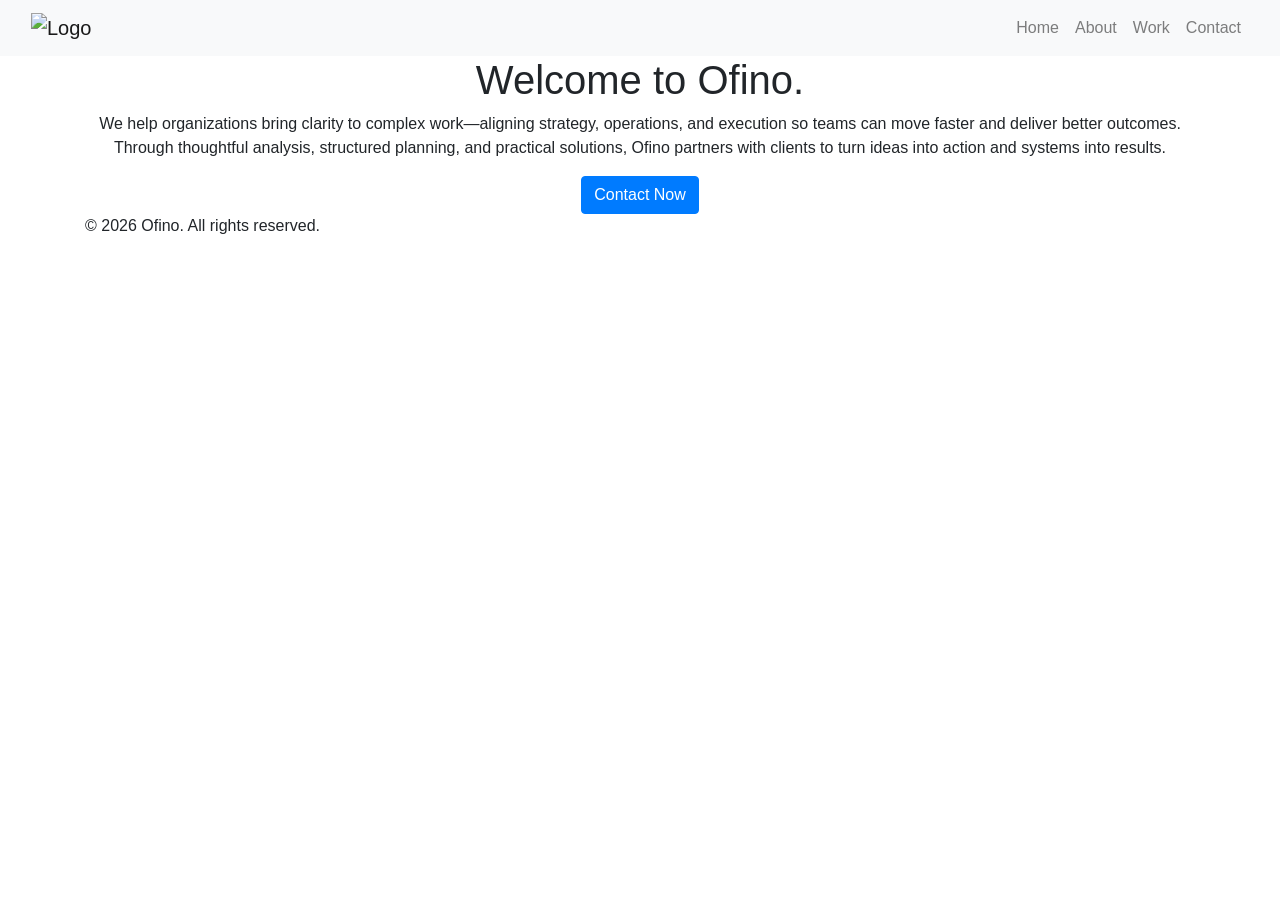
==== index.html @ 7a5e8362 "Initial Ofino site" ====
<!DOCTYPE html>
<html lang="en">

<head>
    <meta charset="UTF-8">
    <meta name="viewport" content="width=device-width, initial-scale=1.0">
    <meta http-equiv="X-UA-Compatible" content="ie=edge">
    <title>Ofino</title>
    <link rel="icon" type="image/png" href="images/ofino.svg">
    <link rel="stylesheet" href="https://stackpath.bootstrapcdn.com/bootstrap/4.4.1/css/bootstrap.min.css"
        integrity="sha384-Vkoo8x4CGsO3+Hhxv8T/Q5PaXtkKtu6ug5TOeNV6gBiFeWPGFN9MuhOf23Q9Ifjh"
        crossorigin="anonymous">
    <link rel="stylesheet" href="style1.css">
</head>

<body>
    <nav class="navbar navbar-expand-lg navbar-light bg-light">
        <div class="container-fluid">
            <a class="navbar-brand" href="https://maplediv.github.io/ofino/index.html">
                <img src="images/ofino.svg" alt="Logo" class="d-inline-block align-top logo">
            </a>
            <button class="navbar-toggler" type="button" data-toggle="collapse" data-target="#navbarNav"
                aria-controls="navbarNav" aria-expanded="false" aria-label="Toggle navigation">
                <span class="navbar-toggler-icon"></span>
            </button>
            <div class="collapse navbar-collapse" id="navbarNav">
                <ul class="navbar-nav ml-auto">
                    <li class="nav-item">
                        <a class="nav-link" href="/ofino/index.html">Home</a>
                    </li>
                    <li class="nav-item">
                        <a class="nav-link" href="/ofino/about.html">About</a>
                    </li>
                    <li class="nav-item">
                        <a class="nav-link" href="/ofino/work.html">Work</a>
                    </li>
                    <li class="nav-item">
                        <a class="nav-link" href="/ofino/contact.html">Contact</a>
                    </li>
                </ul>
            </div>
        </div>
    </nav>

    <div class="container home-hero">
        <div class="text-center">
            <h1 class="hero-title">Welcome to Ofino.</h1>
            <p>We help organizations bring clarity to complex work—aligning strategy, operations, and execution so teams can move faster and deliver better outcomes. Through thoughtful analysis, structured planning, and practical solutions, Ofino partners with clients to turn ideas into action and systems into results.</p>
           
            <button class="btn btn-primary full-width-mobile"
                onclick="window.location.href='contact.html'">
                Contact Now
            </button>
        </div>
    </div>

    <footer class="footer">
        <div class="container">
            <div class="social-icons">
                <p class="footer-text">© 2026 Ofino. All rights reserved.</p>
            </div>
        </div>
    </footer>

    <!-- Scripts -->
    <script src="https://code.jquery.com/jquery-3.4.1.slim.min.js"
        integrity="sha384-J6qa4849blE2+poT4WnyKhv5vZF5SrPo0iEjwBvKU7imGFAV0wwj1yYfoRSJoZ+n"
        crossorigin="anonymous"></script>
    <script src="https://cdn.jsdelivr.net/npm/popper.js@1.16.0/dist/umd/popper.min.js"
        integrity="sha384-Q6E9RHvbIyZFJoft+2mJbHaEWldlvI9IOYy5n3zV9zzTtmI3UksdQRVvoxMfooAo"
        crossorigin="anonymous"></script>
    <script src="https://stackpath.bootstrapcdn.com/bootstrap/4.4.1/js/bootstrap.min.js"
        integrity="sha384-wfSDF2E50Y2D1uUdj0O3uMBJnjuUD4Ih7YwaYd1iqfktj0Uod8GCExl3Og8ifwB6"
        crossorigin="anonymous"></script>
    <script type="module" src="/src/main.tsx"></script>
</body>

</html>
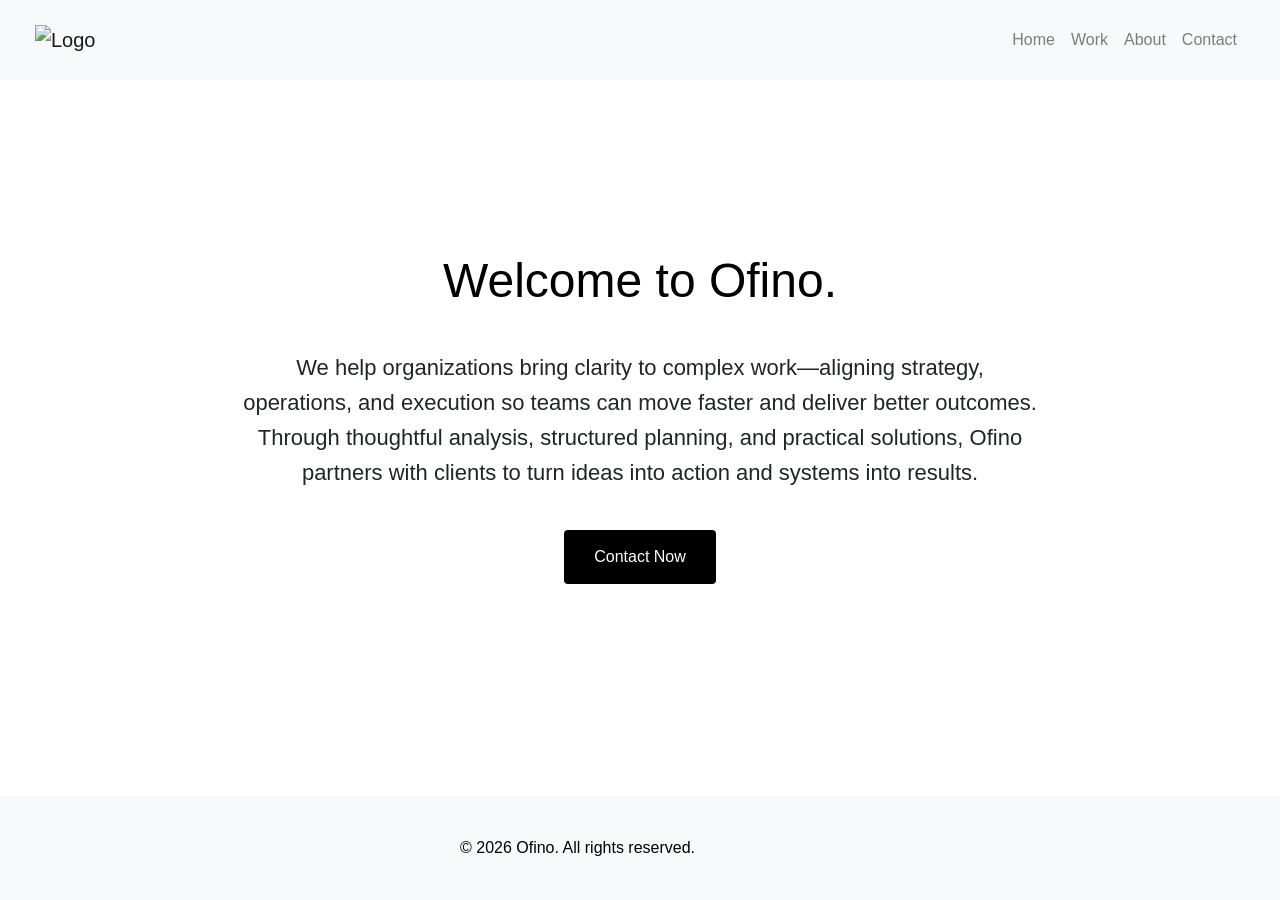
==== commit 99375b01: "Update index page content" ====
--- a/index.html
+++ b/index.html
@@ -16,7 +16,7 @@
 <body>
     <nav class="navbar navbar-expand-lg navbar-light bg-light">
         <div class="container-fluid">
-            <a class="navbar-brand" href="https://maplediv.github.io/ofino/index.html">
+            <a class="navbar-brand" href="index.html">
                 <img src="images/ofino.svg" alt="Logo" class="d-inline-block align-top logo">
             </a>
             <button class="navbar-toggler" type="button" data-toggle="collapse" data-target="#navbarNav"
@@ -26,16 +26,16 @@
             <div class="collapse navbar-collapse" id="navbarNav">
                 <ul class="navbar-nav ml-auto">
                     <li class="nav-item">
-                        <a class="nav-link" href="/ofino/index.html">Home</a>
+                        <a class="nav-link" href="/index.html">Home</a>
                     </li>
                     <li class="nav-item">
-                        <a class="nav-link" href="/ofino/about.html">About</a>
+                        <a class="nav-link" href="/work.html">Work</a>
                     </li>
                     <li class="nav-item">
-                        <a class="nav-link" href="/ofino/work.html">Work</a>
+                        <a class="nav-link" href="/about.html">About</a>
                     </li>
                     <li class="nav-item">
-                        <a class="nav-link" href="/ofino/contact.html">Contact</a>
+                        <a class="nav-link" href="/contact.html">Contact</a>
                     </li>
                 </ul>
             </div>
--- a/style1.css
+++ b/style1.css
@@ -0,0 +1,896 @@
+/* Ensure body and html take full height */
+html, body {
+    height: 100%;
+    min-height: 100vh;
+    margin: 0;
+    display: flex;
+    flex-direction: column;
+    overflow-x: hidden;
+    width: 100%;
+}
+
+.logo {
+    width: 100%;  /* Adjust based on container size */
+    max-width: 60px;  /* Set a reasonable max size */
+    height: auto;  /* Maintain aspect ratio */
+}
+
+
+.custom-img {
+    margin-top: 40px;
+    margin-bottom: 40px;
+    width: auto;   /* Changed from 100% to auto to prevent stretching */
+    max-width: 200px;  /* Maximum width */
+    min-width: 150px;  /* Minimum width to maintain visibility */
+    height: auto;  /* Maintains aspect ratio */
+    display: block; /* Removes extra space below inline images */
+    margin-left: auto; /* Centers the image */
+    margin-right: auto;
+}
+.listleft{
+    text-align: left;
+}
+
+/* Align bullet points with paragraph text on about page */
+ul.listleft {
+    margin-left: 0 !important;
+    margin-bottom: 20px;
+    list-style-position: outside;
+    padding-left: 1.5em;
+}
+ul.listleft li {
+    margin-left: 0;
+    padding-left: 0;
+    line-height: 1.6;
+    margin-bottom: 0.5em;
+    font-size: 22px;
+}
+ul.listleft li strong {
+    font-size: 1em;
+    font-weight: bold;
+}
+ul.listleft li:last-child {
+    margin-bottom: 0;
+}
+.footer-text {
+    font-size: 16px;
+    font-weight: 400;
+  }
+
+.text-center p {
+    max-width: 800px; /* Adjust as needed */
+    margin: 0 auto;  /* Centers the text */
+    text-align: center; /* Ensures proper alignment */
+    line-height: 1.6;
+  }
+
+p {
+    font-size: 22px;
+  }
+
+
+.custom-textarea {
+    width: 100% !important;
+    margin-bottom: 0px !important;
+    padding-top: 0px !important;
+    padding-bottom: 0px !important;
+}
+
+.responsive-text {
+    font-size: 18px; /* Adjust font size as needed */
+    line-height: 1.5;
+    margin-bottom: 0px !important;
+    margin-bottom: 40px !important;
+}
+
+.text-left{
+    margin-bottom: 0px !important;
+}
+
+.custom-textarea {
+    padding-bottom: 0px !important;
+    margin-bottom: 0px !important;
+}
+.btn {
+    padding-top: 15px;
+    padding-bottom: 15px;
+    padding-left: 30px;
+    padding-right: 30px;
+}
+
+.btn-primary{
+    color: #ffffff !important;
+    background-color: #000000;
+    border: #000000;
+    
+}
+
+.custom-button{
+    margin-bottom: 40px !important;
+}
+
+
+  .responsive-text {
+    font-size: 18px; /* Adjust font size as needed */
+    line-height: 1.5;
+    margin-bottom: 0px !important;
+}
+
+h1 {
+    font-size: 48px !important;
+    margin-bottom: 40px !important;
+    margin-top: 40px !important;
+    color: #000000 !important;
+  }
+
+  .hero-title {
+    margin-top: 80px !important;
+  }
+
+  /* Homepage: position main content a bit below nav, not centered */
+  .home-hero {
+    display: flex;
+    flex-direction: column;
+    justify-content: flex-start;
+    padding-top: calc(28vh - 80px);
+  }
+  .home-hero .text-center {
+    justify-content: flex-start;
+  }
+  .home-hero .hero-title {
+    margin-top: 0 !important;
+  }
+
+  h2 {
+    font-size: 34px !important;
+    margin-bottom: 20px !important;
+    margin-top: 30px;
+    color: #000000;
+  }
+
+  h3 {
+    text-align: left;
+    font-size: 28px !important;
+    margin-bottom: 0px !important;
+    margin-top: 0px;
+    color: #000000;
+  }
+  
+
+
+  .submitbutton{
+    margin-top: 30px !important;
+  }
+
+
+
+.contact-form-page {
+    max-width: 600px; /* Optional: sets a max width for the form */
+    width: 100%;
+    padding: 20px;
+    box-shadow: 0px 4px 8px rgba(0, 0, 0, 0.1); /* Optional: adds a shadow */
+    border-radius: 8px; /* Optional: adds rounded corners */
+    background-color: #f9f9f9; /* Optional: form background */
+}
+/* Container for all content except footer */
+.container {
+    flex: 1 0 auto; /* This ensures the container takes up available space */
+}
+
+.about-page {
+    padding-top: 80px;
+    padding-bottom: 60px;
+}
+
+.contact-page-container {
+    display: flex;
+    flex-direction: column;
+    justify-content: center;
+    min-height: calc(100vh - 180px);
+    padding-top: 48px; /* spacing between nav and contact form, all breakpoints */
+}
+
+/* Work / Case study page – typography hierarchy for all content */
+.work-page {
+    padding-top: 80px;
+    padding-bottom: 60px;
+}
+.case-study-header {
+    margin-bottom: 48px;
+}
+.case-study-title {
+    font-size: 36px !important;
+    margin-bottom: 12px !important;
+    margin-top: 0 !important;
+    color: #000;
+}
+.case-study-subtitle {
+    font-size: 20px;
+    color: #333;
+    margin-bottom: 20px;
+}
+.case-study-meta {
+    font-size: 16px;
+    color: #555;
+    line-height: 1.6;
+}
+.case-study-meta p {
+    margin-bottom: 6px;
+    font-size: 16px;
+}
+.case-study-section {
+    margin-bottom: 56px;
+}
+.case-study-section h2 {
+    font-size: 26px !important;
+    margin-bottom: 8px !important;
+    margin-top: 0 !important;
+    color: #000;
+}
+.section-subtitle {
+    font-size: 16px;
+    color: #333;
+    margin-bottom: 16px;
+}
+.section-intro {
+    margin-bottom: 24px;
+}
+.section-row {
+    margin-bottom: 24px;
+}
+.section-row.align-items-start {
+    align-items: flex-start;
+}
+.section-text p {
+    margin-bottom: 16px;
+}
+.section-text > h2:first-child {
+    margin-top: 0 !important;
+    padding-top: 0;
+}
+.section-media {
+    margin-top: 24px;
+    overflow: visible;
+}
+.section-media .case-study-img {
+    width: 115%;
+    height: auto;
+    display: block;
+    border-radius: 0;
+    box-shadow: 0 2px 8px rgba(0,0,0,0.08);
+}
+.image-expandable {
+    cursor: pointer;
+}
+/* Image lightbox – expanded view */
+.image-lightbox {
+    position: fixed;
+    inset: 0;
+    z-index: 9999;
+    display: flex;
+    align-items: center;
+    justify-content: center;
+    background: rgba(0, 0, 0, 0.85);
+    opacity: 0;
+    visibility: hidden;
+    transition: opacity 0.2s ease, visibility 0.2s ease;
+}
+.image-lightbox.image-lightbox-open {
+    opacity: 1;
+    visibility: visible;
+}
+.image-lightbox-content {
+    max-width: 95vw;
+    max-height: 95vh;
+    padding: 2rem;
+    box-sizing: border-box;
+}
+.image-lightbox-content img {
+    max-width: 100%;
+    max-height: 90vh;
+    width: auto;
+    height: auto;
+    display: block;
+    box-shadow: 0 4px 24px rgba(0,0,0,0.4);
+}
+.image-lightbox-close {
+    position: absolute;
+    top: 1rem;
+    right: 1rem;
+    width: 2.5rem;
+    height: 2.5rem;
+    padding: 0;
+    border: none;
+    background: rgba(255,255,255,0.15);
+    color: #fff;
+    font-size: 1.75rem;
+    line-height: 1;
+    cursor: pointer;
+    border-radius: 4px;
+    z-index: 10000;
+}
+.image-lightbox-close:hover {
+    background: rgba(255,255,255,0.25);
+}
+@media (min-width: 992px) {
+    .section-media {
+        margin-top: 0;
+        padding-left: 4rem;
+    }
+}
+.case-study-list {
+    padding-left: 1.5em;
+    margin-bottom: 16px;
+}
+.case-study-list li {
+    margin-bottom: 6px;
+    font-size: 22px;
+    line-height: 1.5;
+}
+
+/* Work page only: hierarchy = title (h1) > section headings > h2 lines (subtitle under each heading) > paragraph */
+.work-page .case-study-title {
+    font-size: 36px !important;
+}
+.work-page .case-study-section > .row h2,
+.work-page .case-study-section > h2 {
+    font-size: 26px !important;
+    margin-top: 0 !important;
+    margin-bottom: 12px !important;  /* tight: header to subtitle/paragraph */
+}
+.work-page .case-study-section .section-text {
+    padding-top: 0;
+}
+.work-page .case-study-section .section-media {
+    padding-top: 0;
+}
+.work-page .case-study-section {
+    margin-bottom: 28px;  /* between sections (end of content to next header) */
+}
+/* H2 = the line below the heading (e.g. "Who cares?", "What question?", lorem under main title) */
+.work-page .case-study-subtitle,
+.work-page .section-subtitle,
+.work-page .section-intro {
+    font-size: 20px !important;
+}
+.work-page h3 {
+    font-size: 18px !important;
+}
+.work-page p {
+    font-size: 17px !important;
+}
+.work-page .case-study-meta {
+    color: inherit;
+}
+.work-page .case-study-meta p {
+    font-size: 17px !important;
+}
+.work-page .case-study-list li {
+    font-size: 17px !important;
+}
+
+/* Same spacing rules for tablet and mobile */
+@media (max-width: 991px) {
+    .work-page .case-study-section > .row h2,
+    .work-page .case-study-section > h2 {
+        margin-bottom: 12px !important;
+    }
+    .work-page .case-study-section {
+        margin-bottom: 28px;
+    }
+}
+
+/* Consistent spacing between sections on mobile: section margin only */
+@media (max-width: 767px) {
+    .work-page .case-study-section {
+        margin-bottom: 48px;
+    }
+    .work-page .case-study-section .section-row {
+        margin-bottom: 0;
+    }
+    /* Remove last element’s margin so gap after text sections = gap after image sections */
+    .work-page .case-study-section .section-text > *:last-child {
+        margin-bottom: 0;
+    }
+    .work-page .case-study-section .section-media {
+        margin-bottom: 0;
+    }
+}
+
+.key-visuals-row .case-study-img {
+    width: 115%;
+    height: auto;
+    display: block;
+    border-radius: 0;
+    box-shadow: 0 2px 8px rgba(0,0,0,0.08);
+}
+
+/* Center align only the main content containers */
+.container-fluid > div, 
+.text-center {
+    display: flex;
+    flex-direction: column;
+    align-items: center;
+    justify-content: center;
+    text-align: center;
+}
+
+/* Footer styling */
+.footer {
+    flex-shrink: 0;
+    width: 100%;
+    background-color: #f8f9fa;
+    color: #000000;
+    padding: 40px 0;
+    margin-top: auto;
+}
+
+.footer .container {
+    display: flex;
+    align-items: center;
+    justify-content: space-between;
+    max-width: 400px;
+    margin: 0 auto;
+    padding: 0 20px;
+}
+
+.footer p {
+    margin: 0;
+}
+
+.footer .social-icons {
+    display: flex;
+    gap: 10px;
+}
+
+.footer .social-icons a img {
+    width: 24px;
+    height: 24px;
+}
+
+
+ p, ul {
+    margin-top: 20px;
+    margin-bottom: 20px;
+    padding-left: 0;
+}
+
+
+
+/* Add this rule to center the contact form */
+/* Add this rule to center the contact form */
+.contact-container {
+    width: 50%; /* Adjust the width of the container as needed */
+    margin: 0 auto; /* Center align the container */
+    padding: 20px;
+    background-color: #fff; /* Set background color */
+    border-radius: 10px; /* Add rounded corners */
+    box-shadow: 0 0 10px rgba(0, 0, 0, 0.1); /* Add shadow */
+}
+
+.contact-form-page {
+    text-align: left; /* Left align the form */
+    margin: 0 auto;
+    max-width: 600px; /* Adjust as needed */
+    padding: 40px;
+    background-color: #f9f9f9;
+    border-radius: 8px; 
+    box-shadow: 0 4px 8px rgba(0, 0, 0, 0.1); 
+    margin-bottom: 40px;
+}
+
+.contact-form-page label {
+    display: block;
+    margin-bottom: 10px;
+}
+
+.contact-form-page input[type="text"],
+.contact-form-page input[type="email"],
+.contact-form-page textarea {
+    width: calc(100% - 22px); /* Adjust width for the border */
+    padding: 10px;
+    margin-bottom: 20px;
+    border: 1px solid #ccc;
+    border-radius: 5px;
+    box-sizing: border-box;
+}
+
+.contact-form-page input[type="submit"] {
+    background-color: #002C5B;
+    color: white;
+    padding: 12px 20px;
+    border: none;
+    border-radius: 4px;
+    cursor: pointer;
+}
+
+.contact-form-page input[type="submit"]:hover {
+    background-color: #002C5B;
+}
+
+.custom-button {
+    background-color: #000000;
+    border: 1px solid #000000;
+    color: #fff;
+    padding: 10px 20px; /* Adjust padding as needed */
+    border-radius: 5px; /* Add rounded corners */
+    cursor: pointer; /* Change cursor to indicate interactivity */
+    transition: background-color 0.3s, color 0.3s; /* Add smooth transition effect */
+    margin-right: 30px; 
+    margin-bottom: 40px;
+    margin-top: 30px; 
+}
+
+
+
+.btn {
+    margin-bottom: 40px !important;
+    margin-top: 40px !important; 
+}
+
+/* Add this rule for the top padding of videos */
+.embed-responsive iframe {
+    padding-top: 20px;
+}
+
+.text-container {
+    text-align: left;
+    margin-bottom: 20px; /* Adjust margin as needed */
+}
+
+/* Add this rule for the responsive paragraph of text */
+.responsive-text {
+    font-size: 16px; /* Adjust font size as needed */
+    line-height: 1.5;
+}
+
+.audio-container {
+    text-align: left;
+    padding: 10px;
+}
+
+.overlay-content {
+    text-align: left;
+}
+
+.overlay-content h1 {
+    margin-bottom: 10px;
+    margin-top: 100px;
+}
+
+.overlay-content h3 {
+    margin-bottom: 10px;
+    margin-top: 25px;
+}
+
+.overlay-content button {
+    margin-top: 25px; /* Adjust margin as needed */
+}
+
+/* Add this rule to style the img element */
+img {
+    max-width: 100%;
+    height: auto;
+    display: block; /* To remove extra space below inline images */
+    margin: 0 auto; /* To center the image horizontally */
+}
+
+
+
+
+/* Navbar styles */
+.navbar {
+    padding: 20px 20px; 
+    background-color: #fff; /* Set your desired background color */
+}
+
+.navbar-brand img {
+    margin-right: 10px;
+}
+
+/* Navbar link styles */
+.navbar-nav {
+    margin: 0; /* Remove margin from navbar items */
+}
+
+.navbar-nav .nav-link {
+    color: #000; /* Set your desired color */
+    margin: 0; /* Remove margin from navbar links */
+}
+
+.navbar-nav .nav-link:hover {
+    color: #007bff; /* Set your desired hover color */
+}
+
+/* Navbar dropdown styles */
+.dropdown-menu {
+    background-color: #fff; /* Set your desired background color */
+    border: 1px solid #ddd; /* Set your desired border color */
+}
+
+/* Common styles for background containers */
+.background-container,
+.container-api,
+.footer,
+.social-icons {
+    text-align: left;
+}
+
+/* Background container styles */
+.background-container {
+    position: relative;
+    width: 100vw; /* Use 100vw for the full width of the viewport */
+    min-height: 100vh; /* Set the minimum height to cover the entire viewport */
+    margin-bottom: 0;
+    padding: 20px;
+    
+    background-position: center;
+    background-size: cover; /* Ensure the background image scales responsively */
+    display: flex;
+    justify-content: center;
+    align-items: center; /* Center the content vertically */
+}
+
+.background-container h1,
+.background-container h3,
+.background-container p {
+    margin-bottom: 10px;
+}
+/* Style the button on hover */
+.custom-button:hover {
+    background-color: #001A35; /* Change background color on hover */
+    color: #fff; /* Change text color on hover */
+}
+
+/* Style the collapsed state of the content */
+#readMoreText {
+    display: none; /* Hide the content by default */
+}
+
+/* Add this rule to style the Galactic Center Sonification section container */
+#galacticCenterContainer {
+    background-color: #2D2F31; /* Set black background color */
+    color: #fff; /* Set white text color */
+    margin-bottom: 0; /* Remove margin bottom for the section container */
+    padding: 40px 0; /* Add padding to the top and bottom of the section container */
+}
+
+#galacticCenterContent {
+    padding: 40px;
+}
+
+#galacticCenterContent .col-md-6 {
+    padding-right: 50px; /* Adjust padding as needed */
+}
+
+#galacticCenterContent .col-md-6:last-child {
+    padding-left: 0px; /* Adjust padding as needed */
+}
+
+
+
+@media (max-width: 394px) {
+    p, ul {
+        margin-top: 0px;
+        margin-bottom: 20px;
+        padding-left: 0;
+    }
+    p,
+    ul.listleft li,
+    ul.listleft li strong,
+    .responsive-text,
+    .text-center p,
+    .contact-form-page,
+    .contact-form-page label,
+    .contact-form-page input,
+    .contact-form-page textarea {
+        font-size: 16px;
+    }
+    .custom-img {
+        max-width: 150px;  /* Slightly smaller on mobile */
+        min-width: 100px;
+    }
+    .footer-text {
+        font-size: 12px;
+      }
+
+    .custom-textarea {
+        width: 100% !important;
+        margin-bottom: 0px !important;
+        padding-top: 0px !important;
+        padding-bottom: 0px !important;
+    }
+    
+    .btn {
+        margin-bottom: 20px !important;
+        margin-top: 20px !important; 
+        padding: 15px;
+        margin-right: 0px !important;
+    }
+
+    .btn-primary{
+        color: #ffffff !important;
+        background-color: #000000;
+        border: #000000;
+        margin-right: 0px !important; 
+    }
+
+    .custom-button{
+        margin-bottom: 20px !important;
+        margin-right: 0px;
+    }
+    
+    .full-width-mobile {
+        display: block;
+        width: 100%;
+        margin-bottom: 0px; /* Add margin if you need spacing between buttons */
+      }
+  
+      .text-left{
+        margin-bottom: 20px !important;
+        margin-top: 20px !important;
+      }
+      .responsive-text {
+        font-size: 16px; /* Adjust font size as needed */
+        line-height: 1.5;
+        margin-bottom: 20px !important;
+    }
+
+    h1 {
+        font-size: 38px !important;
+        margin-bottom: 20px !important;
+        margin-top: 20px !important;
+        color: #000000 !important;
+      }
+    
+      h2 {
+        font-size: 21px !important;
+        margin-bottom: 20px !important;
+        margin-top: 0px;
+        color: #000000;
+      }
+
+      h3 {
+        text-align: left;
+        font-size: 18px !important;
+        margin-bottom: 10px !important;
+        margin-top: 0px;
+        color: #000000;
+      }
+      
+    
+}
+@media (min-width: 394px) and (max-width: 768px) {
+    p, ul {
+        margin-top: 0px;
+        margin-bottom: 20px;
+        padding-left: 0;
+    }
+    p,
+    ul.listleft li,
+    ul.listleft li strong,
+    .responsive-text,
+    .text-center p,
+    .contact-form-page,
+    .contact-form-page label,
+    .contact-form-page input,
+    .contact-form-page textarea {
+        font-size: 18px;
+    }
+    .footer-text {
+        font-size: 14px;
+      }
+    
+    .custom-textarea {
+        width: 100% !important;
+        margin-bottom: 0px;
+    }
+    .btn {
+        margin-bottom: 20px !important;
+        margin-top: 0px !important; 
+        padding: 15px;
+    }
+
+    .btn-primary{
+        color: #ffffff !important;
+        background-color: #000000;
+        border: #000000;
+    }
+
+    .custom-button{
+        margin-bottom: 20px !important;
+    }
+    
+    .full-width-mobile {
+        display: block;
+        width: 100%;
+        margin-bottom: 0px; /* Add margin if you need spacing between buttons */
+      }
+  
+
+      .responsive-text {
+        font-size: 16px; /* Adjust font size as needed */
+        line-height: 1.5;
+        margin-bottom: 20px !important;
+    }
+
+    h1 {
+        font-size: 41px !important;
+        margin-bottom: 20px !important;
+        margin-top: 20px !important;
+        color: #000000 !important;
+      }
+    
+      h2 {
+        font-size: 23px !important;
+        margin-bottom: 20px !important;
+        margin-top: 0px;
+        color: #000000;
+      }
+
+      h3 {
+        text-align: left;
+        font-size: 20px !important;
+        margin-bottom: 10px !important;
+        margin-top: 0px;
+        color: #000000;
+      }
+      
+      
+
+    
+/* Add a class to the body element of your contact page */
+.contact-page {
+    background-color: #f2f2f2; /* Set background color */
+}
+
+
+
+    .submitbutton{
+        margin-top: 60px !important;
+      }
+    .custom-img {
+        margin-top: 40px;
+        margin-bottom: 40px;
+    }
+    
+    .custom-textarea {
+        padding-bottom: 0px !important;
+        margin-bottom: 0px !important;
+    }
+    .btn {
+        padding-top: 15px;
+        padding-bottom: 15px;
+        padding-left: 30px !important;
+        padding-right: 30px !important;
+        margin-top: 0px !important; 
+    }
+
+    .btn-primary{
+        margin-right: 20px !important;
+        color: #ffffff !important;
+        background-color: #000000;
+        border: #000000;
+    }
+
+    .custom-button{
+        margin-bottom: 40px;
+    }
+    
+
+      .responsive-text {
+        font-size: 18px; /* Adjust font size as needed */
+        line-height: 1.5;
+        margin-bottom: 0px !important;
+        margin-top: 40px !important;
+    }
+
+    .text-left{
+        margin-bottom: 40px !important;
+        margin-top: 40px !important;
+    }
+
+}
+
+  
+    
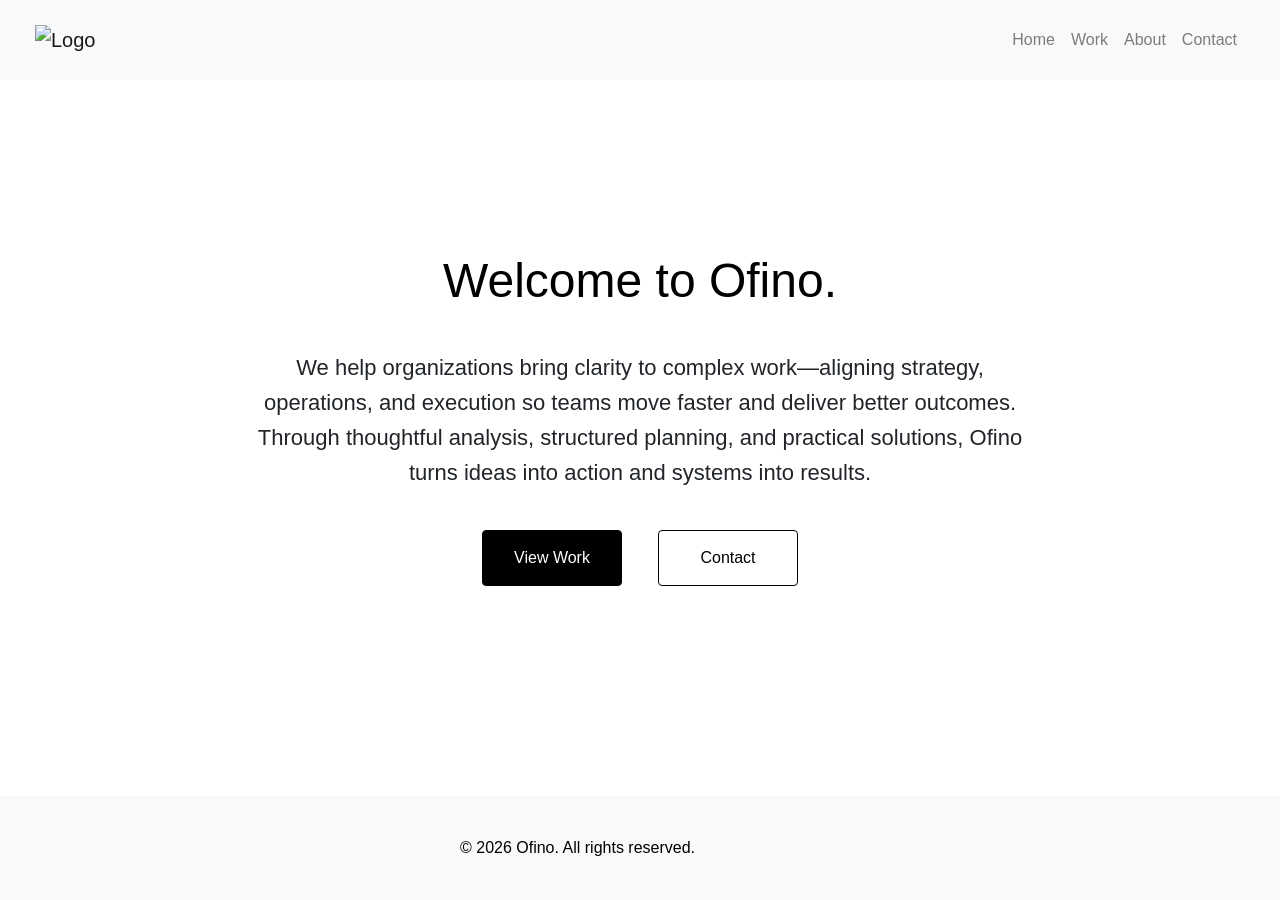
==== commit 3a61fdef: "Update site content and case study improvements" ====
--- a/index.html
+++ b/index.html
@@ -45,12 +45,18 @@
     <div class="container home-hero">
         <div class="text-center">
             <h1 class="hero-title">Welcome to Ofino.</h1>
-            <p>We help organizations bring clarity to complex work—aligning strategy, operations, and execution so teams can move faster and deliver better outcomes. Through thoughtful analysis, structured planning, and practical solutions, Ofino partners with clients to turn ideas into action and systems into results.</p>
+            <p>We help organizations bring clarity to complex work—aligning strategy, operations, and execution so teams move faster and deliver better outcomes. Through thoughtful analysis, structured planning, and practical solutions, Ofino turns ideas into action and systems into results.</p>
            
-            <button class="btn btn-primary full-width-mobile"
-                onclick="window.location.href='contact.html'">
-                Contact Now
-            </button>
+            <div class="home-hero-buttons">
+                <button class="btn btn-primary full-width-mobile"
+                    onclick="window.location.href='work.html'">
+                    View Work
+                </button>
+                <button class="btn btn-hero-contact full-width-mobile"
+                    onclick="window.location.href='contact.html'">
+                    Contact
+                </button>
+            </div>
         </div>
     </div>
 
--- a/style1.css
+++ b/style1.css
@@ -98,11 +98,15 @@
     padding-right: 30px;
 }
 
-.btn-primary{
+.btn-primary {
+    background: #000000 !important;
     color: #ffffff !important;
-    background-color: #000000;
-    border: #000000;
-    
+    border: 1px solid #000000;
+}
+.btn-primary:hover {
+    background: #333333 !important;
+    color: #ffffff !important;
+    border-color: #333333;
 }
 
 .custom-button{
@@ -139,6 +143,25 @@
   }
   .home-hero .hero-title {
     margin-top: 0 !important;
+  }
+  .home-hero-buttons {
+    display: flex;
+    flex-wrap: wrap;
+    gap: 36px; /* 1rem + 20px for extra spacing between buttons */
+    justify-content: center;
+    align-items: center;
+  }
+  .home-hero-buttons .btn {
+    min-width: 140px;
+  }
+  .btn-hero-contact {
+    background: #FFFFFF !important;
+    border: 1px solid #000000 !important;
+    color: #000000 !important;
+  }
+  .btn-hero-contact:hover {
+    background: #000000 !important;
+    color: #FFFFFF !important;
   }
 
   h2 {
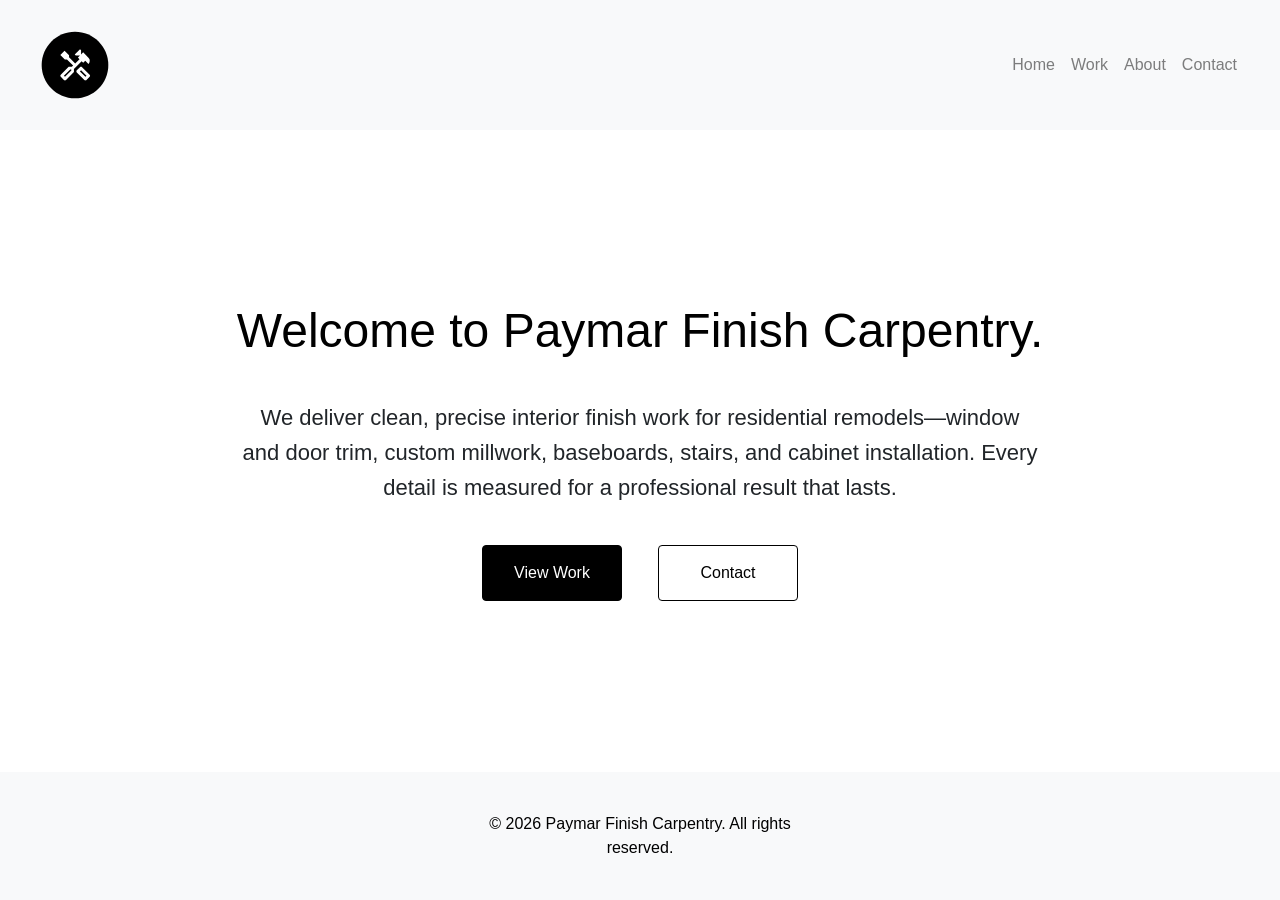
==== commit 1e08107e: "checkpoint before checking out main" ====
--- a/index.html
+++ b/index.html
@@ -5,8 +5,8 @@
     <meta charset="UTF-8">
     <meta name="viewport" content="width=device-width, initial-scale=1.0">
     <meta http-equiv="X-UA-Compatible" content="ie=edge">
-    <title>Ofino</title>
-    <link rel="icon" type="image/png" href="images/ofino.svg">
+    <title>Paymar Finish Carpentry</title>
+    <link rel="icon" type="image/svg+xml" href="images/pcarplogo.svg">
     <link rel="stylesheet" href="https://stackpath.bootstrapcdn.com/bootstrap/4.4.1/css/bootstrap.min.css"
         integrity="sha384-Vkoo8x4CGsO3+Hhxv8T/Q5PaXtkKtu6ug5TOeNV6gBiFeWPGFN9MuhOf23Q9Ifjh"
         crossorigin="anonymous">
@@ -17,7 +17,7 @@
     <nav class="navbar navbar-expand-lg navbar-light bg-light">
         <div class="container-fluid">
             <a class="navbar-brand" href="index.html">
-                <img src="images/ofino.svg" alt="Logo" class="d-inline-block align-top logo">
+                <img src="images/pcarplogo.svg" alt="Paymar Finish Carpentry" class="d-inline-block align-top logo">
             </a>
             <button class="navbar-toggler" type="button" data-toggle="collapse" data-target="#navbarNav"
                 aria-controls="navbarNav" aria-expanded="false" aria-label="Toggle navigation">
@@ -26,16 +26,16 @@
             <div class="collapse navbar-collapse" id="navbarNav">
                 <ul class="navbar-nav ml-auto">
                     <li class="nav-item">
-                        <a class="nav-link" href="/index.html">Home</a>
+                        <a class="nav-link" href="index.html">Home</a>
                     </li>
                     <li class="nav-item">
-                        <a class="nav-link" href="/work.html">Work</a>
+                        <a class="nav-link" href="work.html">Work</a>
                     </li>
                     <li class="nav-item">
-                        <a class="nav-link" href="/about.html">About</a>
+                        <a class="nav-link" href="about.html">About</a>
                     </li>
                     <li class="nav-item">
-                        <a class="nav-link" href="/contact.html">Contact</a>
+                        <a class="nav-link" href="contact.html">Contact</a>
                     </li>
                 </ul>
             </div>
@@ -44,9 +44,9 @@
 
     <div class="container home-hero">
         <div class="text-center">
-            <h1 class="hero-title">Welcome to Ofino.</h1>
-            <p>We help organizations bring clarity to complex work—aligning strategy, operations, and execution so teams move faster and deliver better outcomes. Through thoughtful analysis, structured planning, and practical solutions, Ofino turns ideas into action and systems into results.</p>
-           
+            <h1 class="hero-title">Welcome to Paymar Finish Carpentry.</h1>
+            <p>We deliver clean, precise interior finish work for residential remodels—window and door trim, custom millwork, baseboards, stairs, and cabinet installation. Every detail is measured for a professional result that lasts.</p>
+
             <div class="home-hero-buttons">
                 <button class="btn btn-primary full-width-mobile"
                     onclick="window.location.href='work.html'">
@@ -63,12 +63,11 @@
     <footer class="footer">
         <div class="container">
             <div class="social-icons">
-                <p class="footer-text">© 2026 Ofino. All rights reserved.</p>
+                <p class="footer-text">© 2026 Paymar Finish Carpentry. All rights reserved.</p>
             </div>
         </div>
     </footer>
 
-    <!-- Scripts -->
     <script src="https://code.jquery.com/jquery-3.4.1.slim.min.js"
         integrity="sha384-J6qa4849blE2+poT4WnyKhv5vZF5SrPo0iEjwBvKU7imGFAV0wwj1yYfoRSJoZ+n"
         crossorigin="anonymous"></script>
@@ -78,7 +77,6 @@
     <script src="https://stackpath.bootstrapcdn.com/bootstrap/4.4.1/js/bootstrap.min.js"
         integrity="sha384-wfSDF2E50Y2D1uUdj0O3uMBJnjuUD4Ih7YwaYd1iqfktj0Uod8GCExl3Og8ifwB6"
         crossorigin="anonymous"></script>
-    <script type="module" src="/src/main.tsx"></script>
 </body>
 
 </html>
--- a/style1.css
+++ b/style1.css
@@ -10,9 +10,9 @@
 }
 
 .logo {
-    width: 100%;  /* Adjust based on container size */
-    max-width: 60px;  /* Set a reasonable max size */
-    height: auto;  /* Maintain aspect ratio */
+    width: 80px;
+    max-width: 80px;
+    height: 80px;
 }
 
 
@@ -147,7 +147,7 @@
   .home-hero-buttons {
     display: flex;
     flex-wrap: wrap;
-    gap: 36px; /* 1rem + 20px for extra spacing between buttons */
+    gap: 36px;
     justify-content: center;
     align-items: center;
   }
@@ -211,6 +211,71 @@
     justify-content: center;
     min-height: calc(100vh - 180px);
     padding-top: 48px; /* spacing between nav and contact form, all breakpoints */
+}
+
+/* Work gallery – even responsive grid */
+.work-gallery-header {
+    text-align: center;
+    margin-bottom: 40px;
+}
+.work-gallery-title {
+    font-size: 36px !important;
+    margin-top: 0 !important;
+    margin-bottom: 12px !important;
+    color: #000;
+}
+.work-gallery-intro {
+    font-size: 17px !important;
+    color: #555;
+    max-width: 36rem;
+    margin: 0 auto !important;
+}
+.work-gallery {
+    display: grid;
+    grid-template-columns: repeat(3, 1fr);
+    gap: 12px 36px;
+    margin-bottom: 40px;
+}
+.work-gallery-item {
+    display: block;
+    width: 100%;
+    padding: 0;
+    border: none;
+    background: transparent;
+    cursor: pointer;
+    overflow: hidden;
+}
+.work-gallery-item img {
+    width: 100%;
+    height: auto;
+    max-width: 100%;
+    object-fit: unset;
+    display: block;
+    margin: 0;
+    transition: transform 0.25s ease;
+}
+.work-gallery-item:hover img,
+.work-gallery-item:focus img {
+    transform: scale(1.02);
+}
+.work-gallery-item:focus {
+    outline: 2px solid #000;
+    outline-offset: 2px;
+}
+@media (max-width: 991px) {
+    .work-gallery {
+        grid-template-columns: repeat(2, 1fr);
+        gap: 10px 24px;
+    }
+}
+@media (max-width: 575px) {
+    .work-gallery {
+        grid-template-columns: 1fr;
+        gap: 16px;
+    }
+    .work-gallery-title {
+        font-size: 28px !important;
+    }
 }
 
 /* Work / Case study page – typography hierarchy for all content */
@@ -451,10 +516,11 @@
 .footer .container {
     display: flex;
     align-items: center;
-    justify-content: space-between;
+    justify-content: center;
     max-width: 400px;
     margin: 0 auto;
     padding: 0 20px;
+    text-align: center;
 }
 
 .footer p {
@@ -634,7 +700,12 @@
 /* Common styles for background containers */
 .background-container,
 .container-api,
-.footer,
+.footer {
+    text-align: center;
+}
+.footer .social-icons {
+    text-align: center;
+}
 .social-icons {
     text-align: left;
 }
